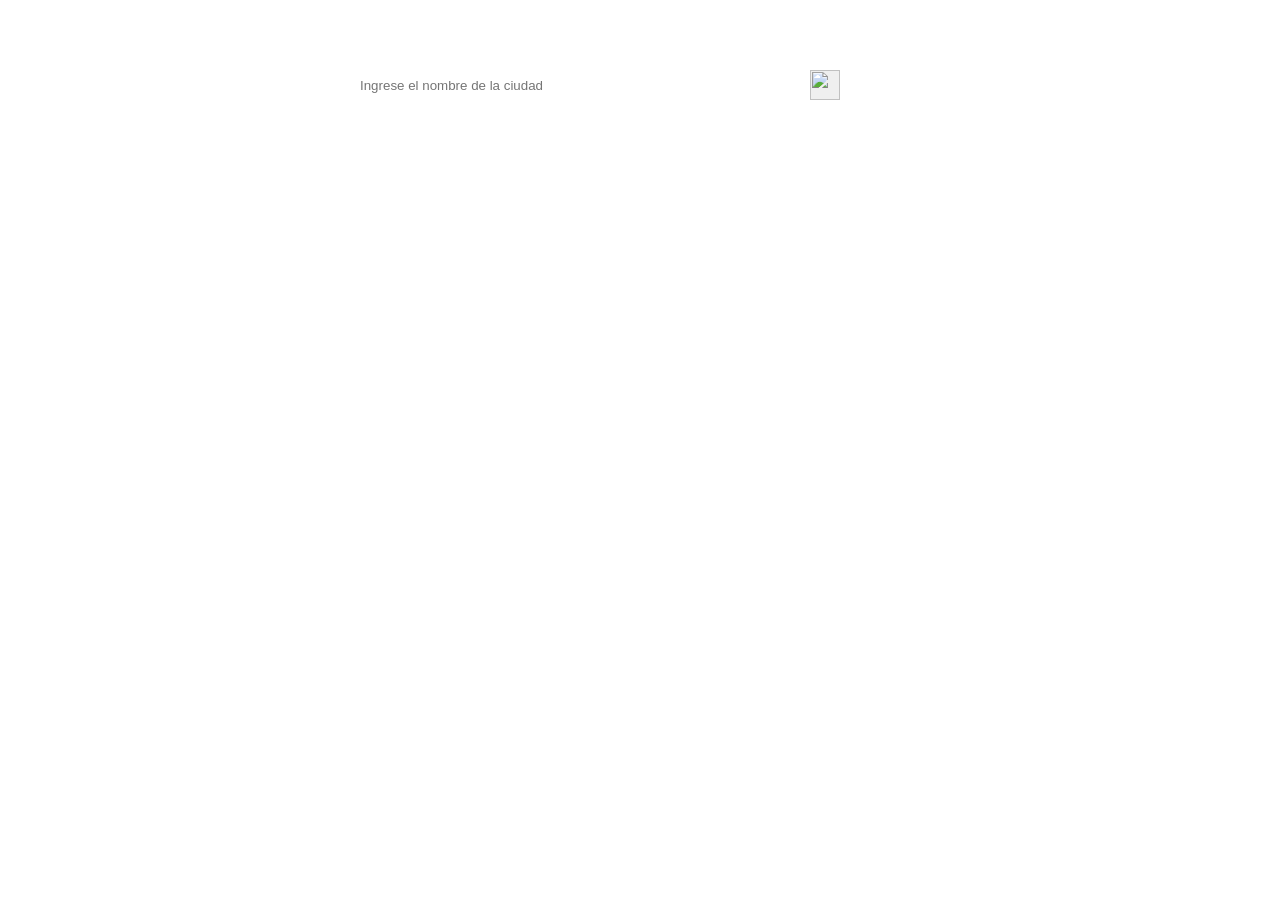
==== kenett.html @ 7a1fd612 "Update kenett.html" ====
<!doctype html>
<html lang="en">
  <head>
    <meta charset="UTF-8" />
    <meta name="viewport" content="width=device-width, initial-scale=1.0" />
    <title>Document</title>
    <link rel="stylesheet" href="index.css" />
  </head>
  <body>
    <div class="content">
      <form class="form">
        <input
          class="input"
          type="text"
          id="search"
          placeholder="Ingrese el nombre de la ciudad"
        />
        <div class="content_button">
          <button class="button">
            <img class="image_1" src="../Kenett/assest/buscar.png" alt="" />
          </button>
        </div>
      </form>
      <div class="box">
        <div>
          <p></p>
        </div>
        <div>
          <img src="../Kenett/assest/clima-ejemplo.webp" alt="" />
        </div>
        <div>
          <p></p>
          <p></p>
        </div>
        <div>
          <div>
            <img src="../Kenett/assest/humedad.png" alt="" />
            <p></p>
          </div>
          <div>
            <img src="../Kenett/assest/viento.png" alt="" />
            <p></p>
          </div>
        </div>
      </div>
    </div>
    <script src="index.js"></script>
  </body>
</html>
---- index.css ----
body{
    margin: 0;
    padding: 0;
    font-family: serif;
}

.content{
    display: flex;
    flex-direction: column;
    gap: 10px;
    width: 600px;
    margin: 50px auto;
}
.form{
    display: flex;
    flex-direction: row;
    gap: 20px;
    align-items: center;
}
.input{
    padding: 10px 20px;
    margin: 10px 0;
    border: none;
    border-radius: 10px;
}

#search{
    width: 400px;
    height: 30px;
}

.content_button{
    display: flex;
    align-items: center;
    justify-content: center;
    width: 50px;
    height: 50px;
    border-radius: 50%;
    padding: 0;
}

.button{
    width:  30px;
    height: 30px;
    padding: 0;
    border: none;
}

.image_1{
    width: 100%;
    height: 100%;
    object-fit: contain;
    border: none;
}
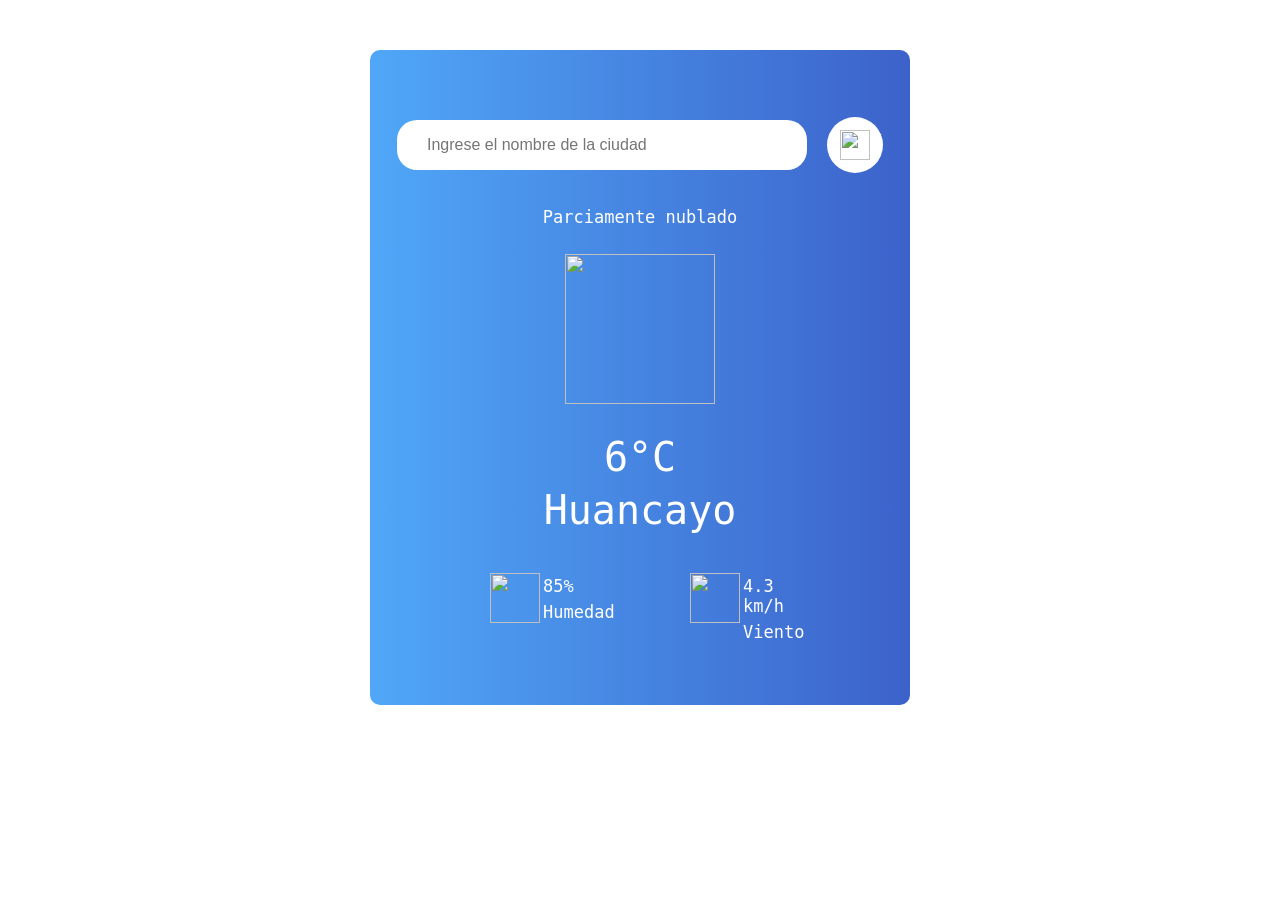
==== commit 49f95c91: "Update kenett.html" ====
--- a/kenett.html
+++ b/kenett.html
@@ -23,23 +23,37 @@
       </form>
       <div class="box">
         <div>
-          <p></p>
+          <p>Parciamente nublado</p>
         </div>
-        <div>
-          <img src="../Kenett/assest/clima-ejemplo.webp" alt="" />
+        <div class="content_img">
+          <img class="img_2" src="../Kenett/assest/clima-ejemplo.webp" alt="" />
         </div>
-        <div>
-          <p></p>
-          <p></p>
+        <div class="dat">
+          <p class="text_dat">6°C</p>
+          <p class="text_dat">Huancayo</p>
         </div>
-        <div>
-          <div>
-            <img src="../Kenett/assest/humedad.png" alt="" />
-            <p></p>
+        <div class="content_caracter">
+          <div class="caracter">
+            <img
+              class="img_caracter"
+              src="../Kenett/assest/humedad.png"
+              alt=""
+            />
+            <div class="box_text">
+              <p class="caracter_text">85%</p>
+              <p class="caracter_text">Humedad</p>
+            </div>
           </div>
-          <div>
-            <img src="../Kenett/assest/viento.png" alt="" />
-            <p></p>
+          <div class="caracter">
+            <img
+              class="img_caracter_2"
+              src="../Kenett/assest/viento.png"
+              alt=""
+            />
+            <div class="box_text">
+              <p class="caracter_text">4.3 km/h</p>
+              <p class="caracter_text">Viento</p>
+            </div>
           </div>
         </div>
       </div>
--- a/index.css
+++ b/index.css
@@ -7,25 +7,33 @@
 .content{
     display: flex;
     flex-direction: column;
+    justify-content: center;
+    align-items: center;
     gap: 10px;
-    width: 600px;
+    width: 500px;
     margin: 50px auto;
+    padding: 60px 20px;
+    border-radius: 10px;
+    background: linear-gradient(to right, #50a7f8, #3c62ca);
 }
 .form{
     display: flex;
     flex-direction: row;
     gap: 20px;
     align-items: center;
+    justify-content: center ;
 }
 .input{
-    padding: 10px 20px;
+    padding: 10px 30px;
     margin: 10px 0;
     border: none;
-    border-radius: 10px;
+    border-radius: 20px;
+    font-size: 16px;
+    outline: none;
 }
 
 #search{
-    width: 400px;
+    width: 350px;
     height: 30px;
 }
 
@@ -36,7 +44,8 @@
     width: 50px;
     height: 50px;
     border-radius: 50%;
-    padding: 0;
+    padding: 3px;
+    background-color: white;
 }
 
 .button{
@@ -51,4 +60,74 @@
     height: 100%;
     object-fit: contain;
     border: none;
+    background-color: white;
+}
+
+.box{
+    display: flex;
+    flex-direction: column;
+    justify-content: center;
+    align-items: center;
+    gap: 10px;
+    color: white;
+    font-family: monospace;
+    font-size: 17px;
+    font-weight: 500;
+}
+
+.content_img{
+    width: 150px;
+    height: 150px;
+}
+
+.img_2{
+    width: 100%;
+    height: 100%;
+}
+
+.dat{
+    display: flex;
+    flex-direction: column;
+    gap: 7px;
+    margin-top: 20px;
+}
+
+.text_dat{
+    text-align: center;
+    font-size: 40px;
+    margin: 0;
+}
+
+.content_caracter{
+    display: flex;
+    flex-direction: row;
+    gap: 100px;
+    margin-top: 30px;
+}
+
+.caracter{
+    display: flex;
+    flex-direction: row;
+    width: 100px;
+}
+
+.img_caracter{
+    width: 50px;
+    height: 50px;
+}
+
+.img_caracter_2{
+    width: 50px;
+    height: 50px;
+}
+
+.box_text{
+    display: flex;
+    flex-direction: column;
+}
+
+.caracter_text{
+    display: inline;
+    width: 80px;
+    margin: 3px;
 }
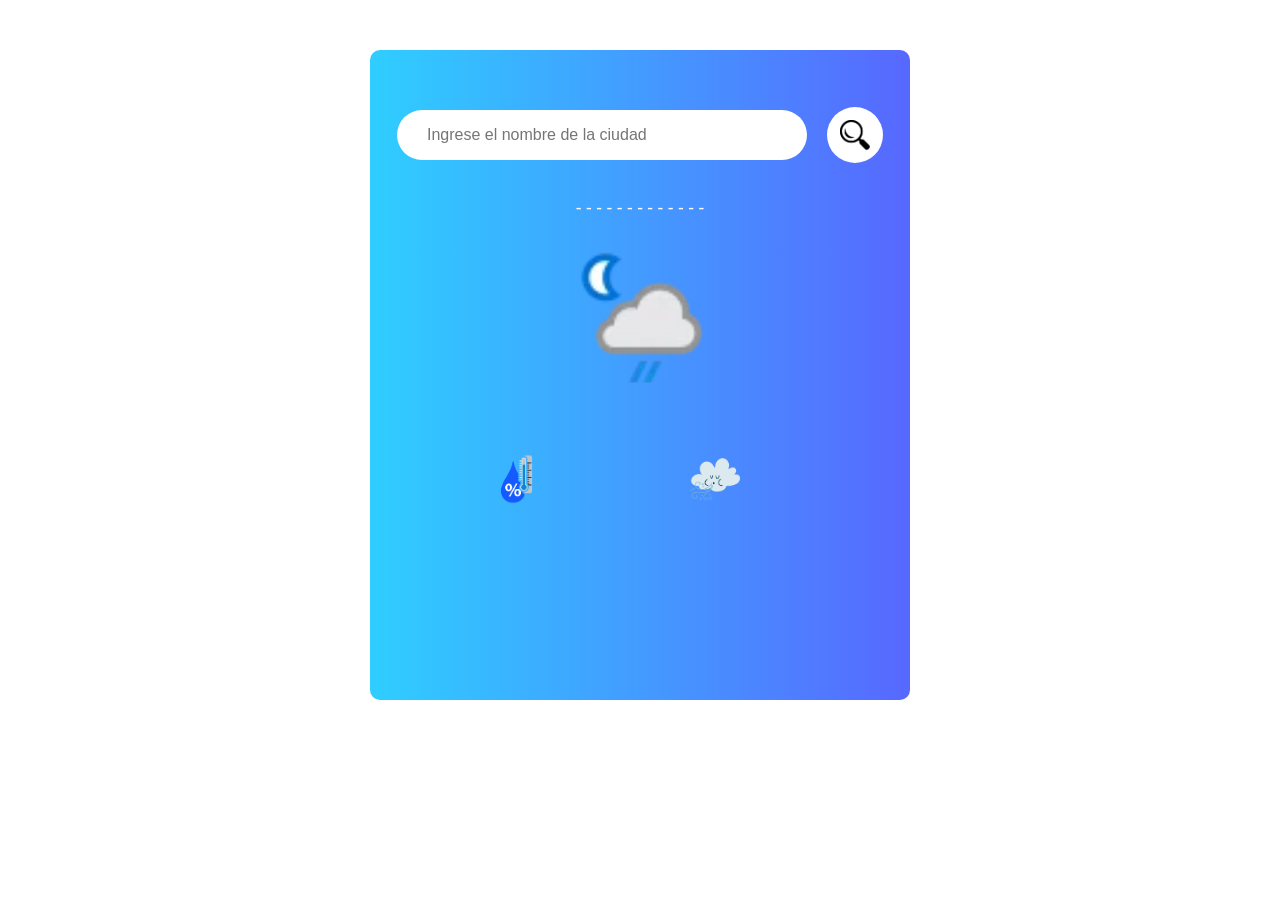
==== commit 0955611c: "Update kenett.html" ====
--- a/kenett.html
+++ b/kenett.html
@@ -8,7 +8,7 @@
   </head>
   <body>
     <div class="content">
-      <form class="form">
+      <form class="form" id="form">
         <input
           class="input"
           type="text"
@@ -16,43 +16,37 @@
           placeholder="Ingrese el nombre de la ciudad"
         />
         <div class="content_button">
-          <button class="button">
-            <img class="image_1" src="../Kenett/assest/buscar.png" alt="" />
+          <button class="button" id="searchButton" type="submit">
+            <img class="image_1" src="../assest/buscar.png" alt="" />
           </button>
         </div>
       </form>
       <div class="box">
         <div>
-          <p>Parciamente nublado</p>
+          <p class="type_time" id="typeTime">-------------</p>
         </div>
         <div class="content_img">
-          <img class="img_2" src="../Kenett/assest/clima-ejemplo.webp" alt="" />
+          <img class="img_2" src="../assest/clima-ejemplo.webp" alt="" />
         </div>
-        <div class="dat">
-          <p class="text_dat">6°C</p>
-          <p class="text_dat">Huancayo</p>
+        <div class="dat" id="dat">
         </div>
         <div class="content_caracter">
           <div class="caracter">
             <img
               class="img_caracter"
-              src="../Kenett/assest/humedad.png"
+              src="../assest/humedad.png"
               alt=""
             />
-            <div class="box_text">
-              <p class="caracter_text">85%</p>
-              <p class="caracter_text">Humedad</p>
+            <div class="box_text" id="box_text">
             </div>
           </div>
           <div class="caracter">
             <img
               class="img_caracter_2"
-              src="../Kenett/assest/viento.png"
+              src="../assest/viento.png"
               alt=""
             />
-            <div class="box_text">
-              <p class="caracter_text">4.3 km/h</p>
-              <p class="caracter_text">Viento</p>
+            <div class="box_text" id="box_text_2">
             </div>
           </div>
         </div>
--- a/index.css
+++ b/index.css
@@ -1,20 +1,20 @@
 body{
     margin: 0;
     padding: 0;
-    font-family: serif;
+    font-family: serif, sans-serif;
 }
 
 .content{
     display: flex;
     flex-direction: column;
-    justify-content: center;
     align-items: center;
     gap: 10px;
     width: 500px;
+    height: 550px;
     margin: 50px auto;
-    padding: 60px 20px;
+    padding: 50px 20px;
     border-radius: 10px;
-    background: linear-gradient(to right, #50a7f8, #3c62ca);
+    background: linear-gradient(to right, #2fceff, #5768ff);
 }
 .form{
     display: flex;
@@ -27,7 +27,7 @@
     padding: 10px 30px;
     margin: 10px 0;
     border: none;
-    border-radius: 20px;
+    border-radius: 35px;
     font-size: 16px;
     outline: none;
 }
@@ -58,9 +58,13 @@
 .image_1{
     width: 100%;
     height: 100%;
+    cursor: pointer;
     object-fit: contain;
     border: none;
     background-color: white;
+    user-select: none;
+    -webkit-user-drag: none;
+    pointer-events: none;
 }
 
 .box{
@@ -89,13 +93,20 @@
     display: flex;
     flex-direction: column;
     gap: 7px;
-    margin-top: 20px;
+    margin-top: 10px;
 }
+
 
 .text_dat{
     text-align: center;
-    font-size: 40px;
+    font-size: 38px;
     margin: 0;
+}
+
+.text_dat:first-child{
+    font-size: 55px;
+    font-weight: 500;
+    letter-spacing: -3px;
 }
 
 .content_caracter{
@@ -108,6 +119,7 @@
 .caracter{
     display: flex;
     flex-direction: row;
+    gap: 10px;
     width: 100px;
 }
 
@@ -127,7 +139,14 @@
 }
 
 .caracter_text{
-    display: inline;
-    width: 80px;
+    display: inline-block;
+    width: 120px;
     margin: 3px;
+    box-sizing: border-box;
+}
+
+.caracter_text:first-child{
+    font-size: 30px;
+    font-weight: 500;
+    letter-spacing: -1px;
 }
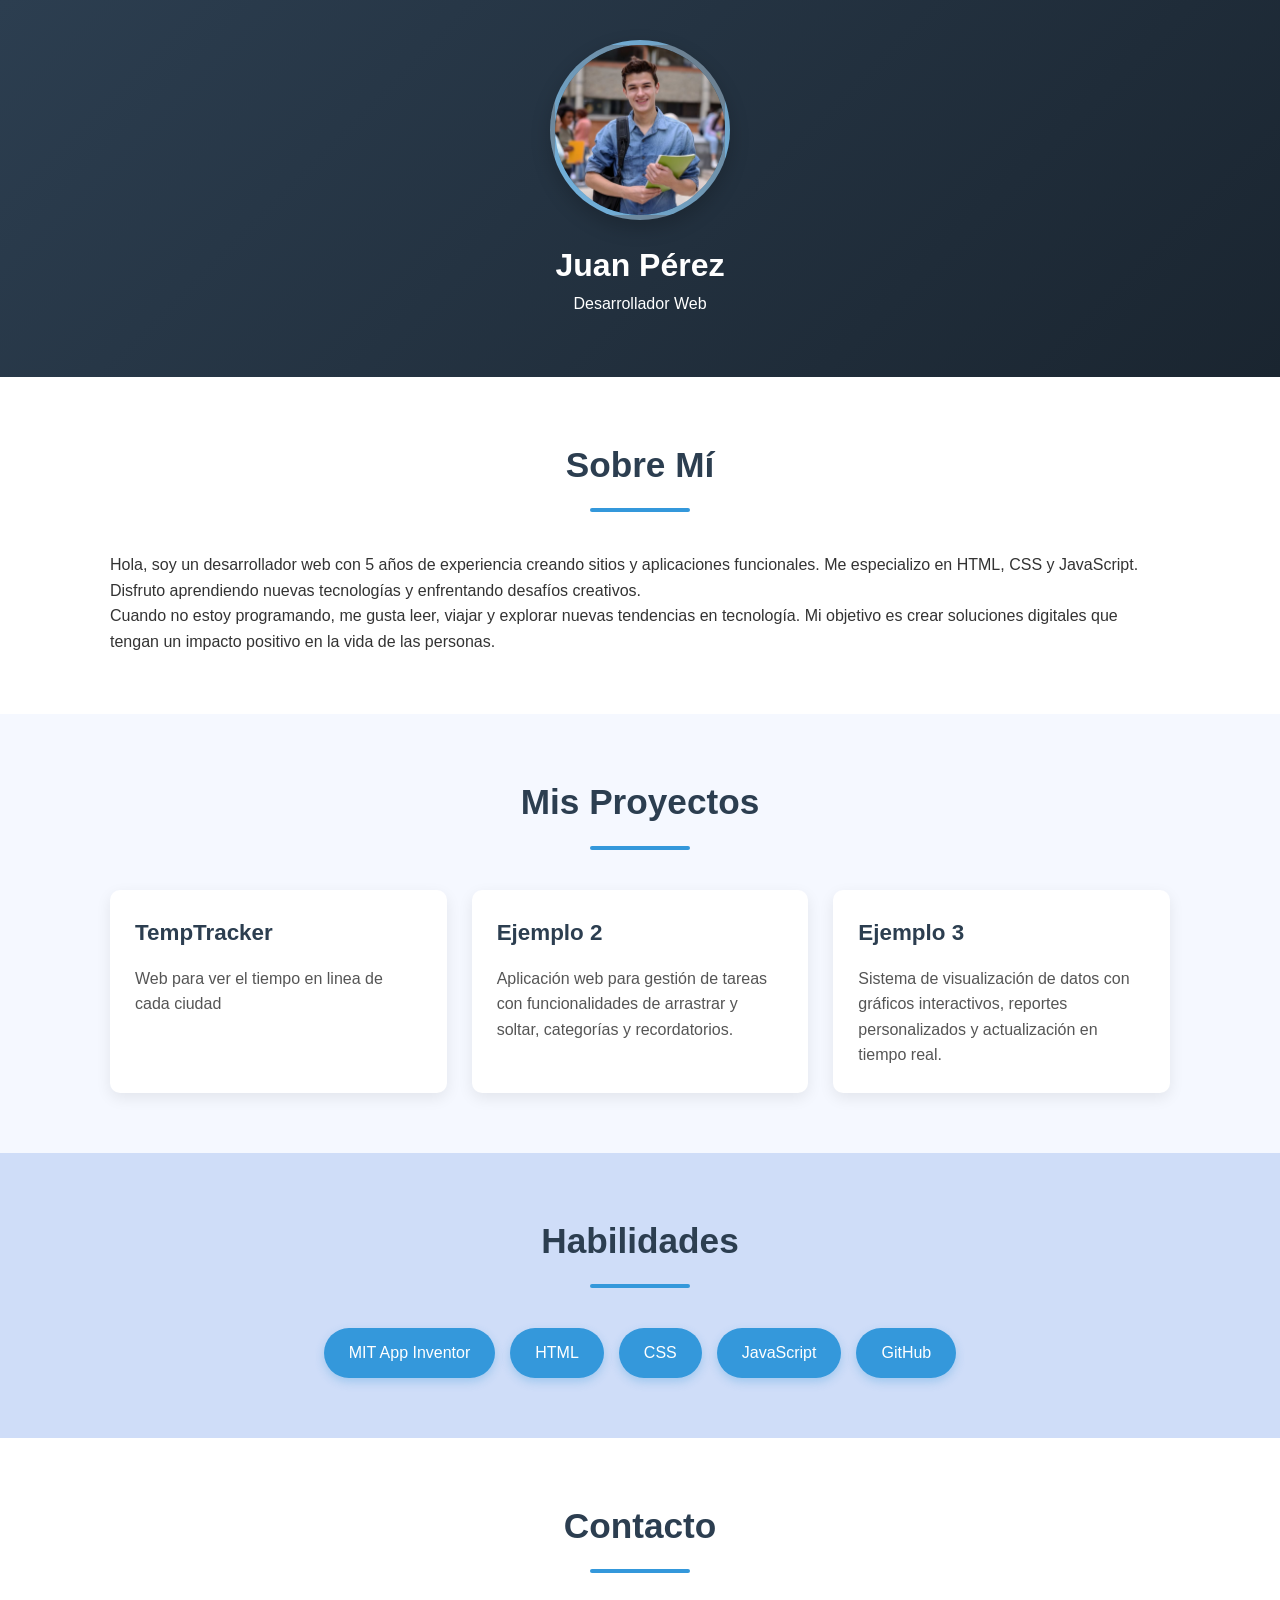
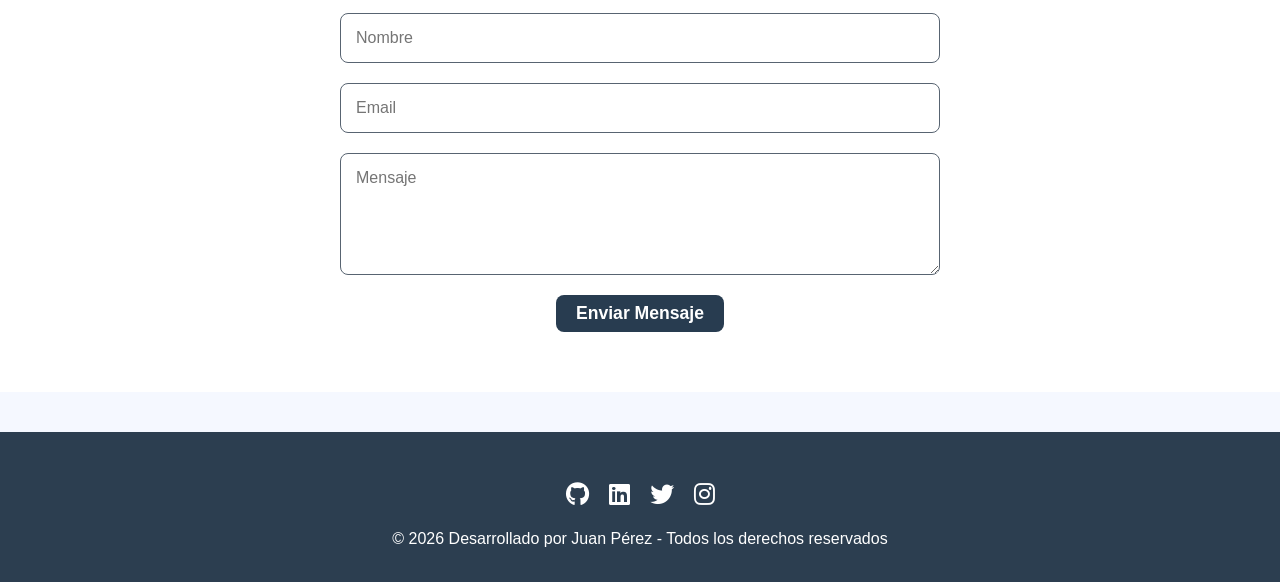
==== commit 68e738c1: "Create kenett.html" ====
--- a/kenett.html
+++ b/kenett.html
@@ -1,57 +1,121 @@
-<!doctype html>
-<html lang="en">
-  <head>
-    <meta charset="UTF-8" />
-    <meta name="viewport" content="width=device-width, initial-scale=1.0" />
-    <title>Document</title>
-    <link rel="stylesheet" href="index.css" />
+<html lang="es"><head>
+    <meta charset="UTF-8">
+    <meta name="viewport" content="width=device-width, initial-scale=1.0">
+    <title>Mi Portafolio Web</title>
+    <!--para los iconos de redes sociales-->
+    <link rel="stylesheet" href="https://cdnjs.cloudflare.com/ajax/libs/font-awesome/6.5.1/css/all.min.css">
+
+    <link rel="stylesheet" href="./estilos.css">
   </head>
   <body>
-    <div class="content">
-      <form class="form" id="form">
-        <input
-          class="input"
-          type="text"
-          id="search"
-          placeholder="Ingrese el nombre de la ciudad"
-        />
-        <div class="content_button">
-          <button class="button" id="searchButton" type="submit">
-            <img class="image_1" src="../assest/buscar.png" alt="" />
-          </button>
-        </div>
-      </form>
-      <div class="box">
-        <div>
-          <p class="type_time" id="typeTime">-------------</p>
-        </div>
-        <div class="content_img">
-          <img class="img_2" src="../assest/clima-ejemplo.webp" alt="" />
-        </div>
-        <div class="dat" id="dat">
-        </div>
-        <div class="content_caracter">
-          <div class="caracter">
-            <img
-              class="img_caracter"
-              src="../assest/humedad.png"
-              alt=""
-            />
-            <div class="box_text" id="box_text">
-            </div>
+    <header>
+      <div class="contenedor">
+        <div class="perfil">
+          <div class="contenedorFoto">
+            <img src="./assest/foto3.jpg" alt="Juan Perez" class="foto">
           </div>
-          <div class="caracter">
-            <img
-              class="img_caracter_2"
-              src="../assest/viento.png"
-              alt=""
-            />
-            <div class="box_text" id="box_text_2">
-            </div>
+          <div class="infor">
+            <h1>Juan Pérez</h1>
+            <p>Desarrollador Web</p>
           </div>
         </div>
       </div>
-    </div>
-    <script src="index.js"></script>
-  </body>
-</html>
+    </header>
+
+    <section id="sobre-mi">
+      <div class="contenedor">
+        <h2>Sobre Mí</h2>
+        <p>
+          Hola, soy un desarrollador web con 5 años de experiencia creando
+          sitios y aplicaciones funcionales. Me especializo en HTML, CSS y
+          JavaScript. Disfruto aprendiendo nuevas tecnologías y enfrentando
+          desafíos creativos.
+        </p>
+        <p>
+          Cuando no estoy programando, me gusta leer, viajar y explorar nuevas
+          tendencias en tecnología. Mi objetivo es crear soluciones digitales
+          que tengan un impacto positivo en la vida de las personas.
+        </p>
+      </div>
+    </section>
+
+    <section id="proyectos">
+      <div class="contenedor">
+        <h2>Mis Proyectos</h2>
+        <div class="proyectos-container">
+          <div class="proyecto">
+            <h3>TempTracker</h3>
+            <p>Web para ver el tiempo en linea de cada ciudad</p>
+          </div>
+
+          <div class="proyecto">
+            <h3>Ejemplo 2</h3>
+            <p>
+              Aplicación web para gestión de tareas con funcionalidades de
+              arrastrar y soltar, categorías y recordatorios.
+            </p>
+          </div>
+
+          <div class="proyecto">
+            <h3>Ejemplo 3</h3>
+            <p>
+              Sistema de visualización de datos con gráficos interactivos,
+              reportes personalizados y actualización en tiempo real.
+            </p>
+          </div>
+        </div>
+      </div>
+    </section>
+
+    <section id="habilidades">
+      <div class="contenedor">
+        <h2>Habilidades</h2>
+        <div class="habilidades-lista">
+          <div class="habilidad">MIT App Inventor</div>
+          <div class="habilidad">HTML</div>
+          <div class="habilidad">CSS</div>
+          <div class="habilidad">JavaScript</div>
+
+          <div class="habilidad">GitHub</div>
+        </div>
+      </div>
+    </section>
+
+    <section id="contacto">
+      <div class="contenedor">
+        <h2>Contacto</h2>
+        <form>
+          <div class="form-group">
+            <input type="text" placeholder="Nombre" required="">
+          </div>
+          <div class="form-group">
+            <input type="email" placeholder="Email" required="">
+          </div>
+          <div class="form-group">
+            <textarea placeholder="Mensaje" rows="5" required=""></textarea>
+          </div>
+          <button onclick="pop_up('Mensaje enviado correctamante')">
+            Enviar Mensaje
+          </button>
+        </form>
+      </div>
+    </section>
+
+    <footer>
+      <div class="contenedor">
+        <div class="enlaces">
+          <a href="#"><i class="fab fa-github"></i></a>
+          <a href="#"><i class="fab fa-linkedin"></i></a>
+          <a href="#"><i class="fab fa-twitter"></i></a>
+          <a href="#"><i class="fab fa-instagram"></i></a>
+        </div>
+        <p>
+          © 2026 Desarrollado por Juan Pérez - Todos los derechos
+          reservados
+        </p>
+      </div>
+    </footer>
+    <script src="./codigo.js"></script>
+  
+
+</body></html>
--- a/estilos.css
+++ b/estilos.css
@@ -0,0 +1,251 @@
+/* Estilos generales */
+        * {
+            margin: 0;
+            padding: 0;
+            box-sizing: border-box;
+            font-family: 'Segoe UI', Tahoma, Geneva, Verdana, sans-serif;
+        }
+        
+        body {
+            background-color: #f5f8ff;
+            color: #333;
+            line-height: 1.6;
+        }
+        
+        .contenedor {
+            max-width: 1100px;
+            margin: 0 auto;
+            padding: 0 20px;
+        }
+        
+        /* Encabezado */
+        header {
+            background: linear-gradient(135deg, #2c3e50 0%, #1a2530 100%);
+            color: white;
+            padding: 40px 0;
+            text-align: center;
+            position: relative;
+            overflow: hidden;
+        }
+        
+        
+
+        .foto {
+        width: 100%;
+        height: 100%;
+        object-fit: cover;
+                }
+        
+        /* Perfil con foto */
+        .perfil {
+            display: flex;
+            flex-direction: column;
+            align-items: center;
+            margin-bottom: 20px;
+        }
+        
+        .contenedorFoto {
+            width: 180px;
+            height: 180px;
+            border-radius: 50%;
+            overflow: hidden;
+            border: 5px solid rgba(255, 255, 255, 0.3);
+            box-shadow: 0 8px 20px rgba(0, 0, 0, 0.2);
+            margin-bottom: 20px;
+            background: linear-gradient(45deg, #3498db, #2c3e50);
+            display: flex;
+            align-items: center;
+            justify-content: center;
+            color: white;
+            font-size: 5rem;
+        }
+        
+        .profile-info {
+            text-align: center;
+        }
+        
+        .profile-info h1 {
+            font-size: 2.5rem;
+            margin-bottom: 10px;
+        }
+        
+        .profile-info p {
+            font-size: 1.2rem;
+            opacity: 0.9;
+        }
+        
+        /* Secciones */
+        section {
+            padding: 60px 0;
+        }
+        
+        h2 {
+            text-align: center;
+            margin-bottom: 40px;
+            color: #2c3e50;
+            font-size: 2.2rem;
+            position: relative;
+        }
+        /*rayita despues del titulo*/
+        h2::after {
+            content: '';
+            display: block;
+            width: 100px;
+            height: 4px;
+            background: #3498db;
+            margin: 15px auto;
+            border-radius: 2px;
+        }
+        
+        /* Sobre mí */
+        #sobre-mi {
+            background-color: white;
+        }
+        
+        /* Proyectos */
+        .proyectos-container {
+            display: grid;
+            grid-template-columns: repeat(auto-fit, minmax(300px, 1fr));
+            gap: 25px;
+        }
+        
+        .proyecto {
+            background: white;
+            padding: 25px;
+            border-radius: 10px;
+            box-shadow: 0 5px 15px rgba(0,0,0,0.08);
+            transition: transform 0.3s ease, box-shadow 0.3s ease;
+        }
+        
+        .proyecto:hover {
+            transform: translateY(-5px);
+            box-shadow: 0 10px 25px rgba(0,0,0,0.15);
+        }
+        
+        .proyecto h3 {
+            color: #2c3e50;
+            margin-bottom: 15px;
+            font-size: 1.4rem;
+        }
+        
+        .proyecto p {
+            color: #555;
+        }
+        
+        /* Habilidades */
+        #habilidades {
+            background-color: #cfddf8;
+        }
+        
+        .habilidades-lista {
+            display: flex;
+            flex-wrap: wrap;/*Hace que los elementos se ajusten en varias filas si no caben en una sola línea.*/
+            justify-content: center;
+            gap: 15px;
+            /*Añade un espacio uniforme de 15 píxeles entre cada ítem*/
+        }
+        
+        .habilidad {
+            background: #3498db;
+            color: white;
+            padding: 12px 25px;
+            border-radius: 30px;
+            display: flex;
+            align-items: center;
+            gap: 8px;
+            font-weight: 500;
+            box-shadow: 0 4px 10px rgba(52, 152, 219, 0.3);
+        }
+        
+        /* Contacto */
+        #contacto {
+            background-color: white;
+        }
+        
+        form {
+            max-width: 600px;
+            margin: 0 auto;
+        }
+        
+        .form-group {
+            margin-bottom: 20px;
+        }
+        
+        input, textarea {
+            width: 100%;
+            padding: 15px;
+            border: 1px solid #586471;
+            border-radius: 8px;
+            font-size: 1rem;
+            transition: border-color 0.3s;
+        }
+        
+        input:focus, textarea:focus {
+            outline: none;
+            border-color: #3498db;
+            box-shadow: 0 0 0 3px rgba(52, 152, 219, 0.2);
+        }
+        
+        button {
+        background: #283c50;       /* Color de fondo azul oscuro */
+        color: white;              /* Texto en blanco */
+         border: none;              /* Sin borde */
+        padding: 8px 20px;        /* Espaciado interno (alto y ancho) */
+        border-radius: 8px;        /* Bordes redondeados */
+        cursor: pointer;           /* Cambia el cursor a "mano" */
+        font-size: 1.1rem;         /* Tamaño de fuente */
+        font-weight: 600;          /* Texto más grueso */
+        transition: background 0.3s, transform 0.2s; /* Animación suave */
+        display: block;            /* Ocupa todo el ancho disponible */
+        margin: 0 auto;            /* Centrado horizontal */
+        }
+        
+        button:hover {
+            background: #3498db; /* Cambia el color suavemente */
+            transform: translateY(-2px);/*se mueve*/
+            /*transform: scale(1.05); /* Se agranda un poquito */
+        }
+        
+        /* Pie de página */
+        footer {
+            background: #2c3e50;
+            color: white;
+            text-align: center;
+            padding: 30px 0;
+            margin-top: 40px;
+        }
+        
+        .enlaces {
+            display: flex;
+            justify-content: center;
+            gap: 20px;
+            margin: 20px 0;
+        }
+        
+        .enlaces a {
+            color: white;
+            font-size: 1.5rem;
+            transition: color 0.3s;
+            text-decoration: none;
+        }
+        
+        .enlaces a:hover {
+            color: #3498db;
+        }
+        
+        /* Responsive */
+        @media (max-width: 768px) {
+            .profile-info h1 {
+                font-size: 2rem;
+            }
+            
+            .photo-container {
+                width: 150px;
+                height: 150px;
+                font-size: 4rem;
+            }
+            
+            section {
+                padding: 40px 0;
+            }
+        }
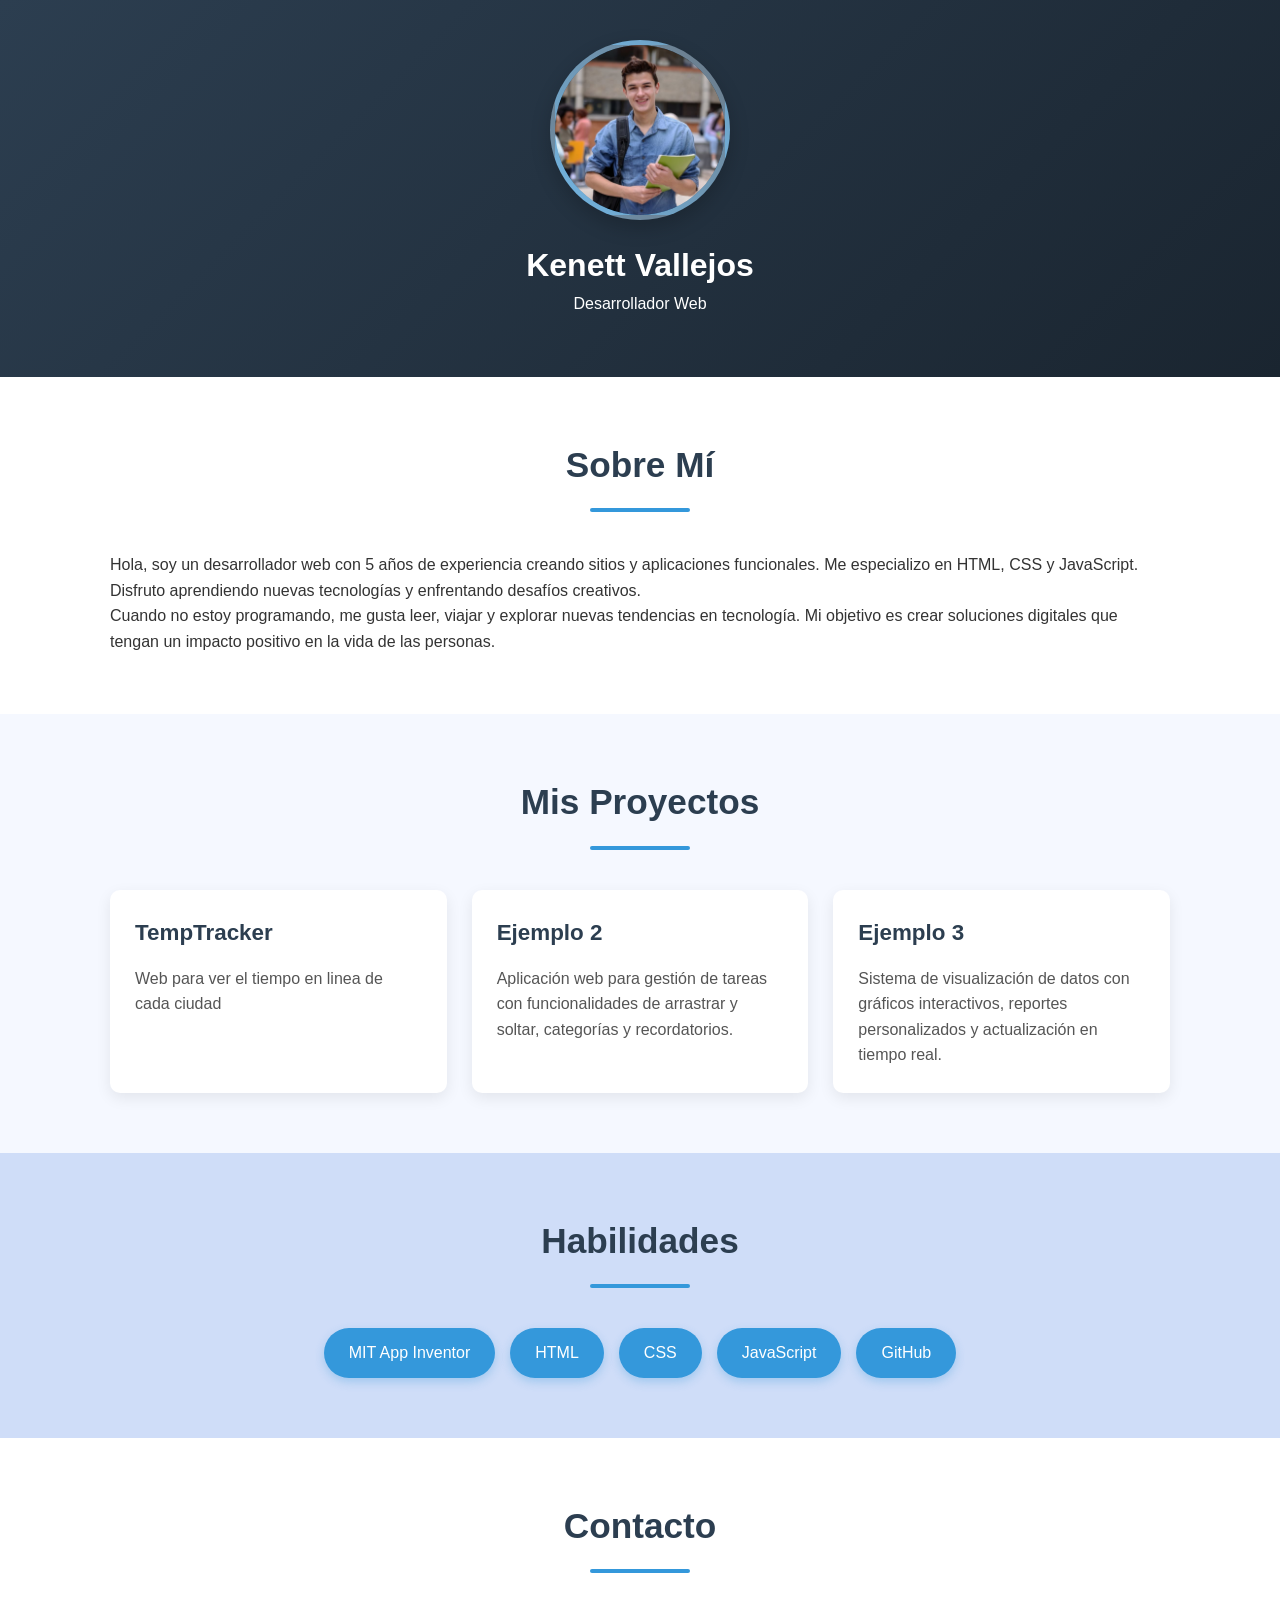
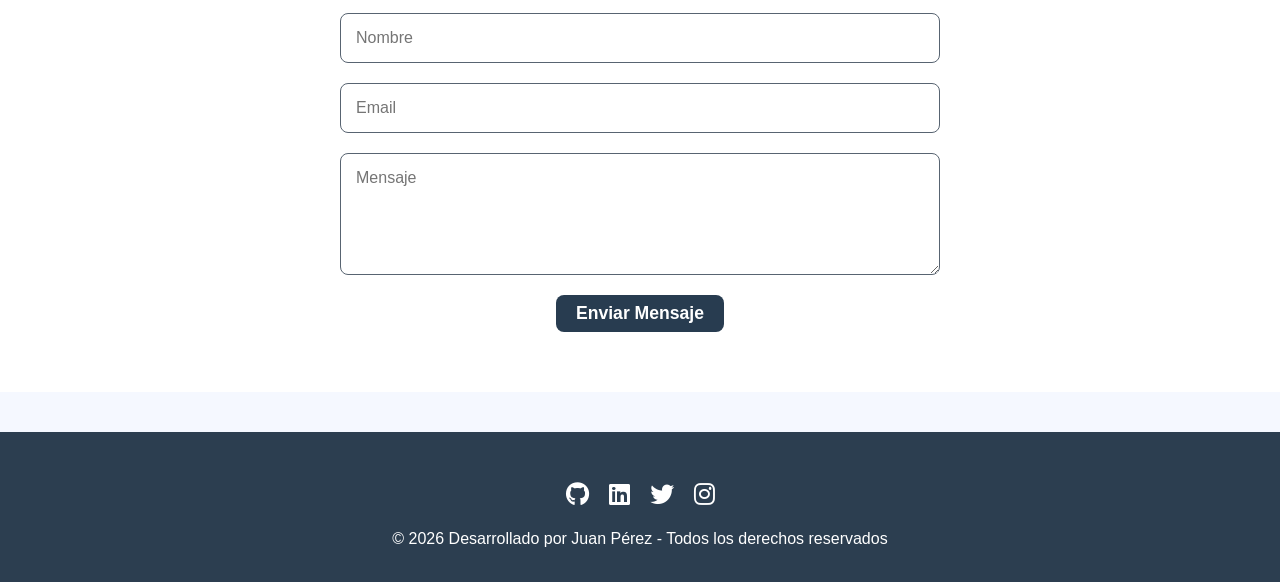
==== commit ea93af73: "Update kenett.html" ====
--- a/kenett.html
+++ b/kenett.html
@@ -15,7 +15,7 @@
             <img src="./assest/foto3.jpg" alt="Juan Perez" class="foto">
           </div>
           <div class="infor">
-            <h1>Juan Pérez</h1>
+            <h1>Kenett Vallejos</h1>
             <p>Desarrollador Web</p>
           </div>
         </div>
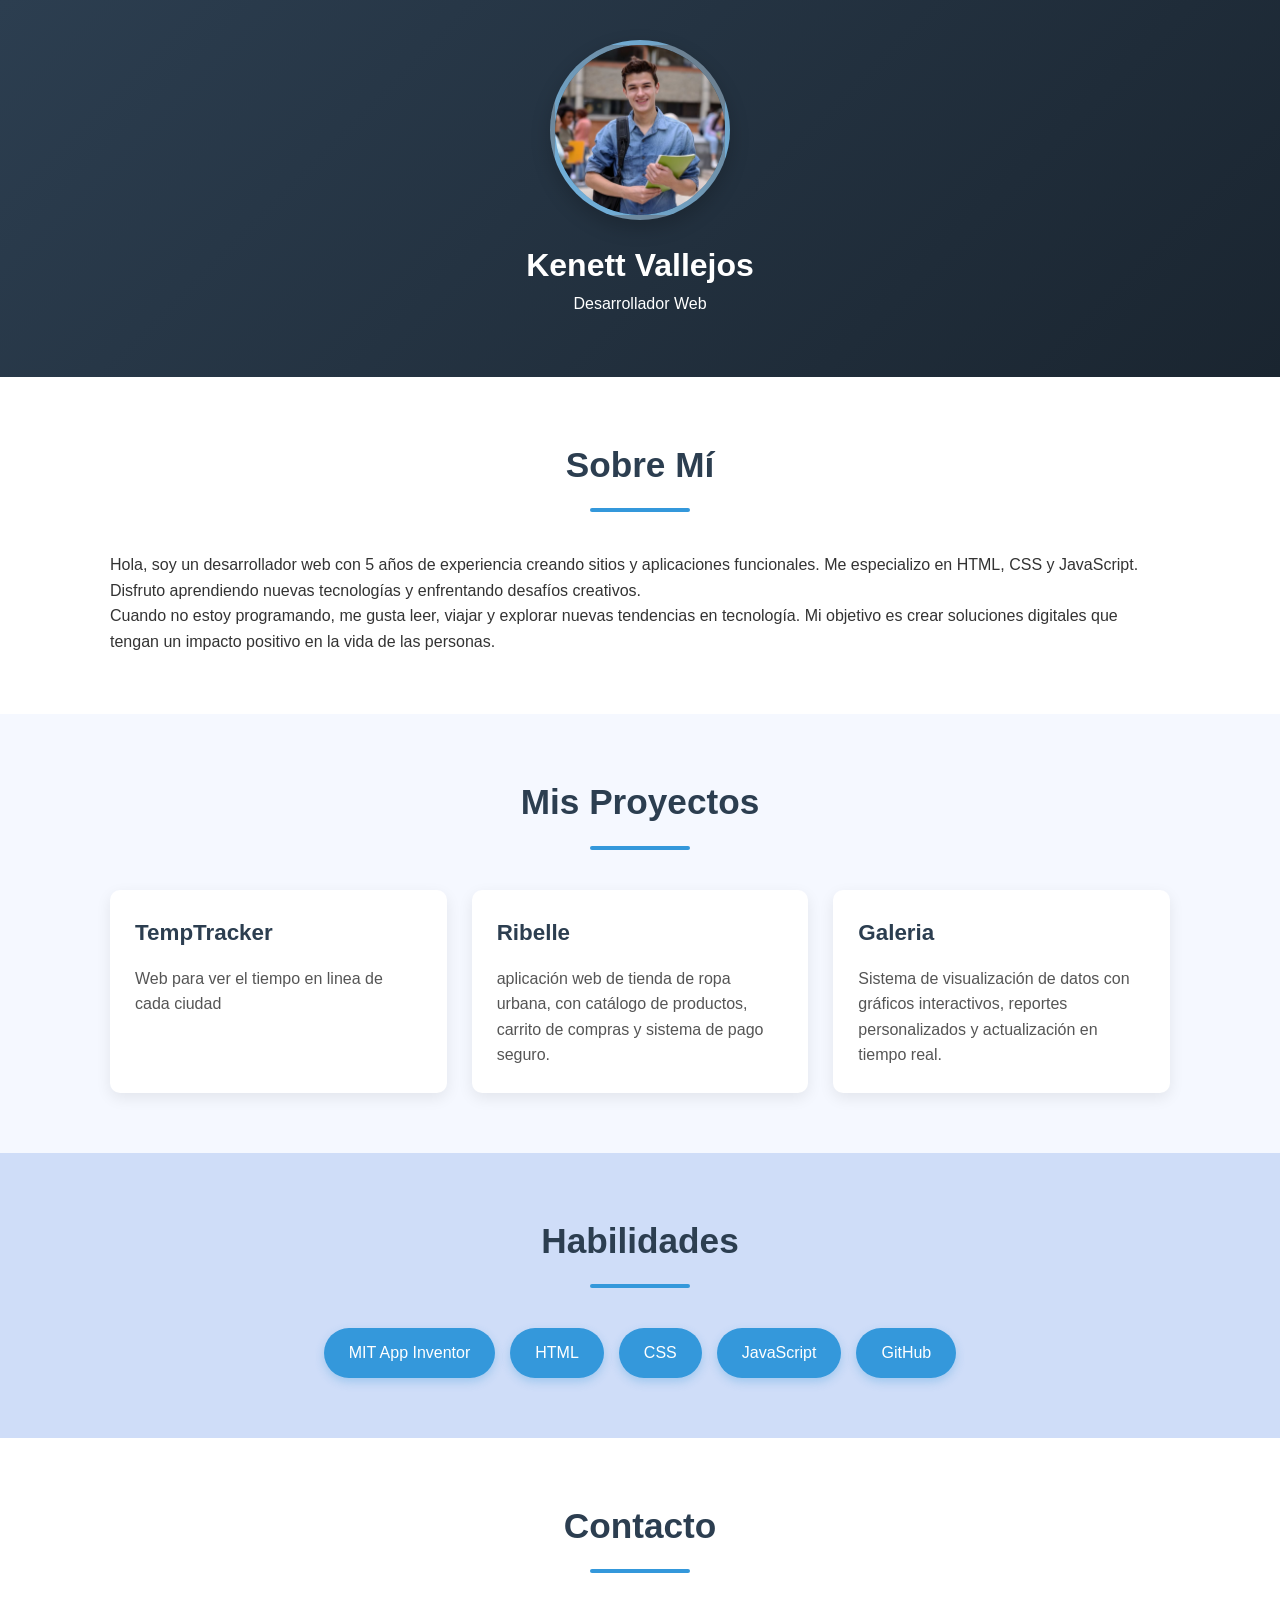
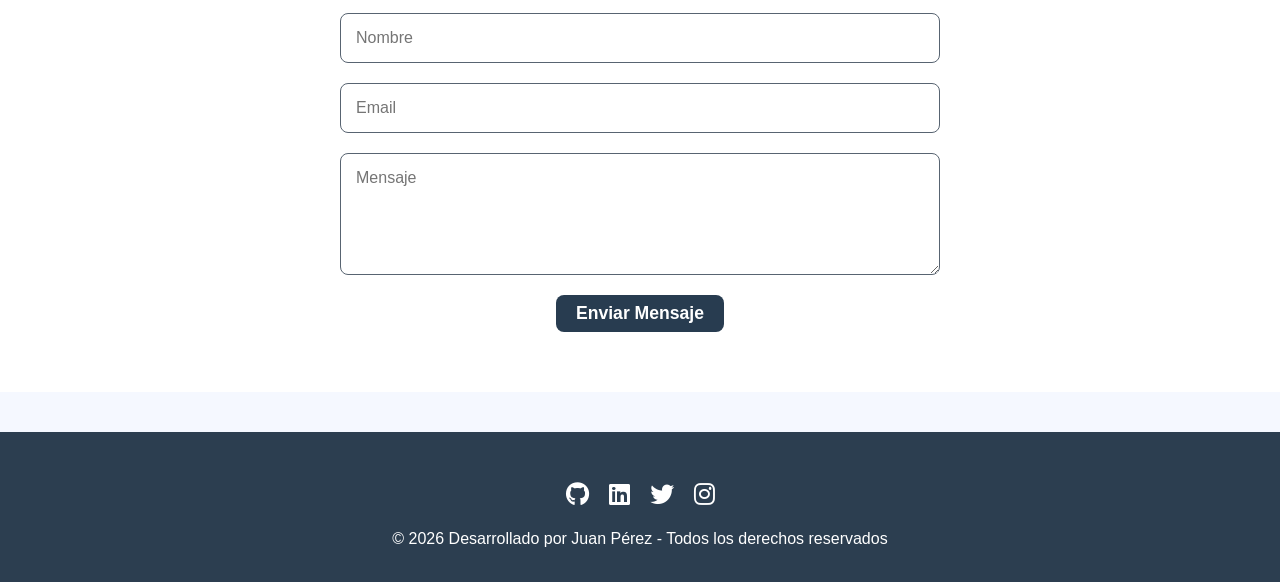
==== commit 369d650d: "Update kenett.html" ====
--- a/kenett.html
+++ b/kenett.html
@@ -49,15 +49,14 @@
           </div>
 
           <div class="proyecto">
-            <h3>Ejemplo 2</h3>
+            <h3>Ribelle</h3>
             <p>
-              Aplicación web para gestión de tareas con funcionalidades de
-              arrastrar y soltar, categorías y recordatorios.
+                aplicación web de tienda de ropa urbana, con catálogo de productos, carrito de compras y sistema de pago seguro.
             </p>
           </div>
 
           <div class="proyecto">
-            <h3>Ejemplo 3</h3>
+            <h3>Galeria</h3>
             <p>
               Sistema de visualización de datos con gráficos interactivos,
               reportes personalizados y actualización en tiempo real.
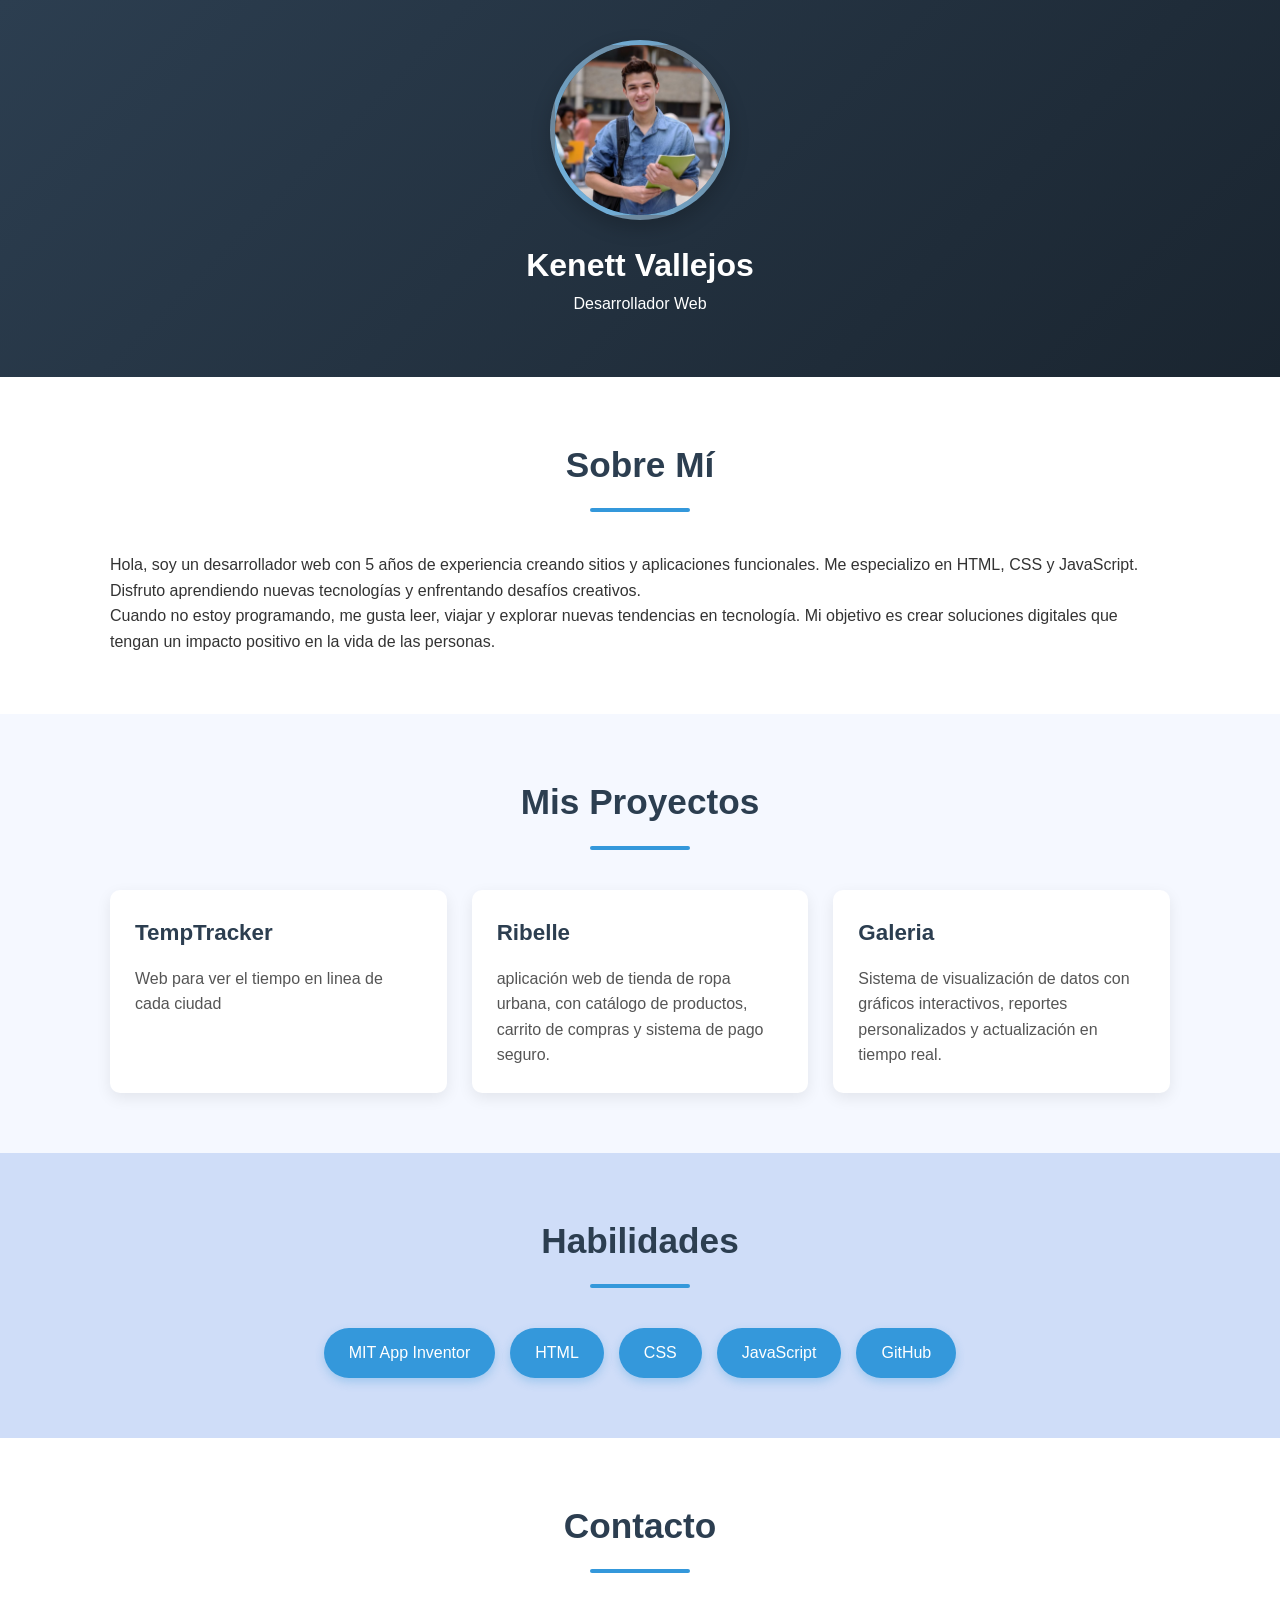
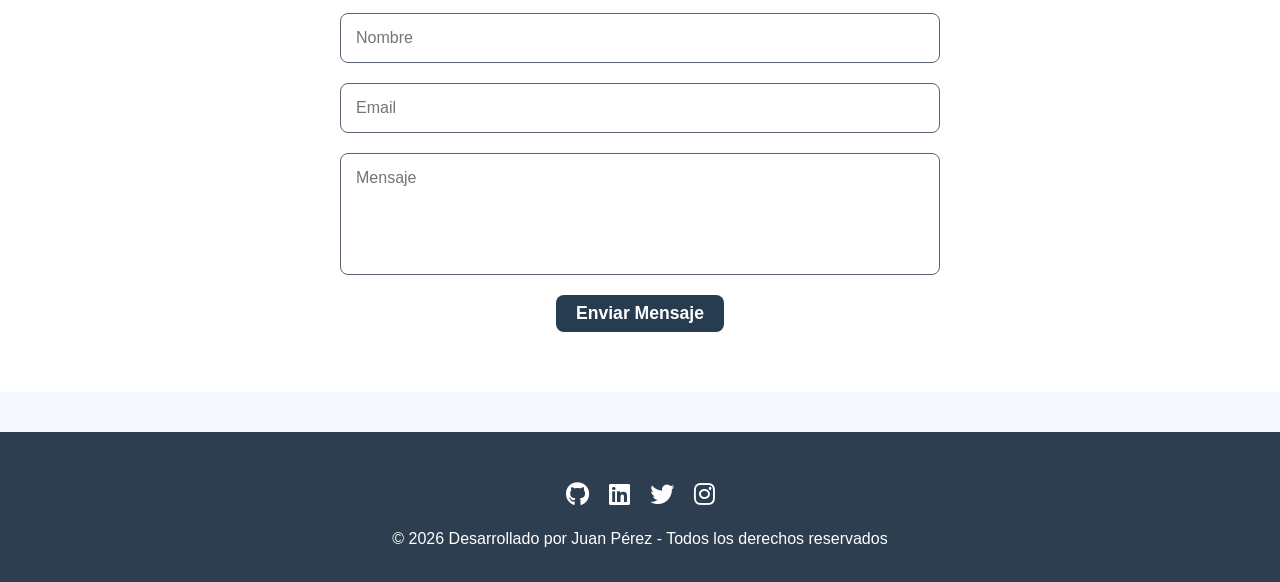
==== commit acdc3b8b: "Update kenett.html" ====
--- a/kenett.html
+++ b/kenett.html
@@ -1,4 +1,4 @@
-<html lang="es"><head>
+  <html lang="es"><head>
     <meta charset="UTF-8">
     <meta name="viewport" content="width=device-width, initial-scale=1.0">
     <title>Mi Portafolio Web</title>
@@ -42,26 +42,31 @@
     <section id="proyectos">
       <div class="contenedor">
         <h2>Mis Proyectos</h2>
-        <div class="proyectos-container">
-          <div class="proyecto">
-            <h3>TempTracker</h3>
-            <p>Web para ver el tiempo en linea de cada ciudad</p>
-          </div>
-
+        <a class="proyectos-container" href="./index.html">
+          <div class="proyectos-container">
+            <div class="proyecto">
+              <h3>TempTracker</h3>
+              <p>Web para ver el tiempo en linea de cada ciudad</p>
+            </div>
+        </a>
+        <a href="https://ribelle2.netlify.app">
           <div class="proyecto">
             <h3>Ribelle</h3>
             <p>
-                aplicación web de tienda de ropa urbana, con catálogo de productos, carrito de compras y sistema de pago seguro.
+              aplicación web de tienda de ropa urbana, con catálogo de productos, carrito de compras y sistema de pago seguro.
             </p>
           </div>
+        </a> 
 
-          <div class="proyecto">
-            <h3>Galeria</h3>
-            <p>
-              Sistema de visualización de datos con gráficos interactivos,
-              reportes personalizados y actualización en tiempo real.
-            </p>
-          </div>
+          <a href="">
+            <div class="proyecto">
+              <h3>Galeria</h3>
+              <p>
+                Sistema de visualización de datos con gráficos interactivos,
+                reportes personalizados y actualización en tiempo real.
+              </p>
+            </div>
+          </a>
         </div>
       </div>
     </section>
@@ -115,6 +120,5 @@
       </div>
     </footer>
     <script src="./codigo.js"></script>
-  
-
-</body></html>+  </body>
+</html>
--- a/estilos.css
+++ b/estilos.css
@@ -108,6 +108,10 @@
             grid-template-columns: repeat(auto-fit, minmax(300px, 1fr));
             gap: 25px;
         }
+
+        a{
+            text-decoration: none;
+        }
         
         .proyecto {
             background: white;
@@ -178,6 +182,7 @@
             border-radius: 8px;
             font-size: 1rem;
             transition: border-color 0.3s;
+            resize: none;
         }
         
         input:focus, textarea:focus {
